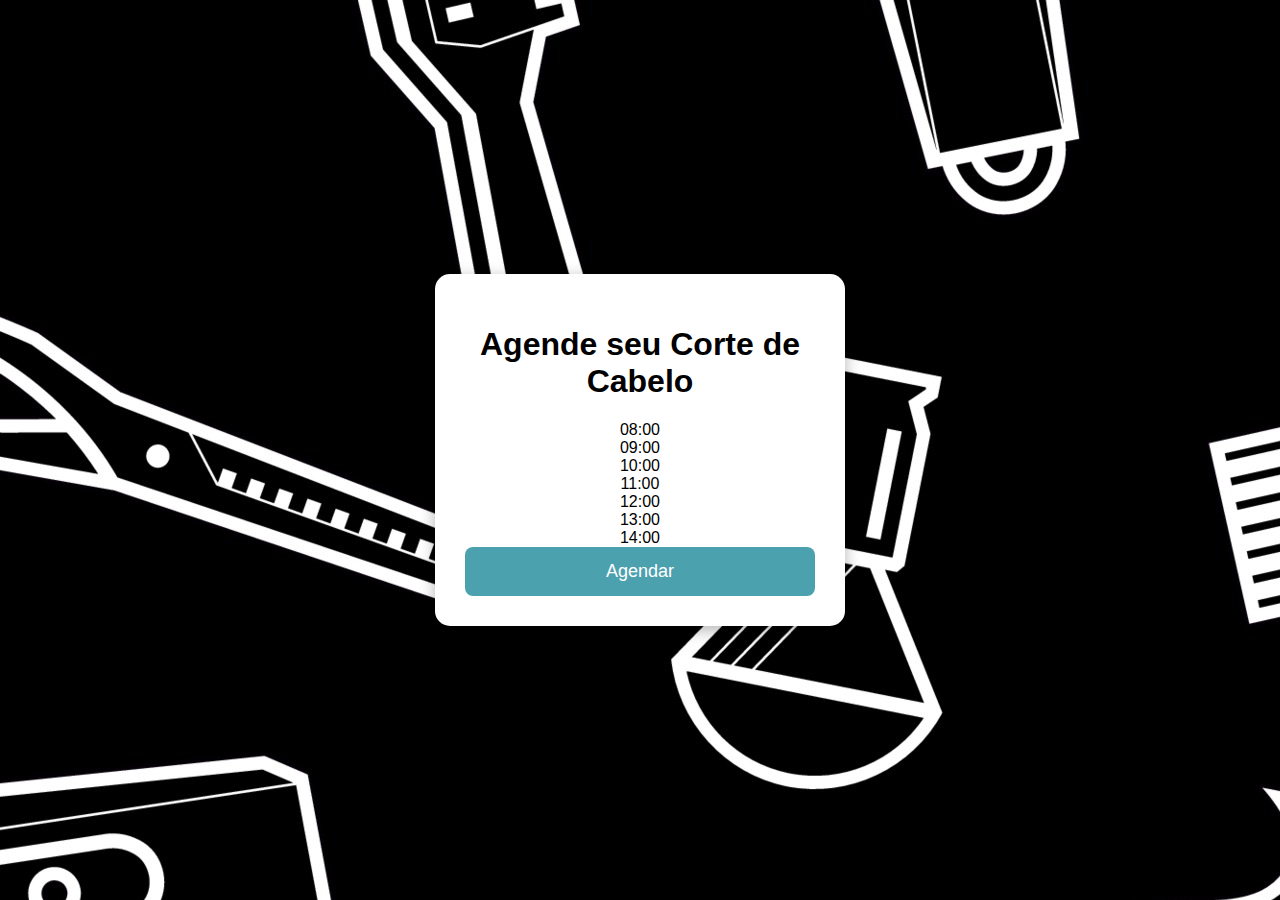
==== agendamento.html @ 5eb2aaf7 "Add files via upload" ====
<!DOCTYPE html>
<html lang="pt-br">
<head>
    <meta charset="UTF-8">
    <meta name="viewport" content="width=device-width, initial-scale=1.0">
    <title>Agendamento de Corte de Cabelo</title>
    <link rel="stylesheet" href="style.css">
</head>
<body>
    <div class="container">
        <h1>Agende seu Corte de Cabelo</h1>
        
        <div class="slider">
            <div class="slides">
                <div class="slide" data-time="08:00">08:00</div>
                <div class="slide" data-time="09:00">09:00</div>
                <div class="slide" data-time="10:00">10:00</div>
                <div class="slide" data-time="11:00">11:00</div>
                <div class="slide" data-time="12:00">12:00</div>
                <div class="slide" data-time="13:00">13:00</div>
                <div class="slide" data-time="14:00">14:00</div>
            </div>
        </div>

        <button id="agendar" disabled>Agendar</button>
    </div>

    <script src="agendamento.js"></script>
</body>
</html>
---- style.css ----
body {
            font-family: Arial, sans-serif;
            display: flex;
            justify-content: center;
            align-items: center;
            height: 100vh;
            background-image: url(12_generated.jpg);
            margin: 0;
        }
        .menu-toggle {
            position: absolute;
            top: 20px;
            left: 20px;
            background: none;
            border: none;
            font-size: 30px;
            cursor: pointer;
            color: #011d38;
        }
        .menu {
            position: absolute;
            top: 0;
            left: -250px;
            width: 250px;
            height: 100%;
            background: #011d38;
            padding-top: 60px;
            transition: 0.3s;
        }
        .menu a {
            display: block;
            color: white;
            padding: 15px;
            text-decoration: none;
            font-size: 18px;
        }
        .menu a:hover {
            background: #011d38;
        }
        .menu.active {
            left: 0;
        }
        .container {
            background: white;
            padding: 30px;
            border-radius: 15px;
            box-shadow: 0 4px 15px rgba(0, 0, 0, 0.3);
            text-align: center;
            width: 350px;
        }
        h2 {
            color: #2c3e50;
            margin-bottom: 20px;
        }
        input {
            display: block;
            width: calc(100% - 20px);
            margin: 12px auto;
            padding: 14px;
            border: 2px solid #011d38;
            border-radius: 8px;
            font-size: 16px;
            outline: none;
        }
        button {
            background: #4ca1af;
            color: white;
            border: none;
            padding: 14px;
            width: 100%;
            cursor: pointer;
            font-size: 18px;
            border-radius: 8px;
            transition: 0.3s;
        }
        button:hover {
            background-color: azure;
        }
        .logo {
            width: 80px;
            margin-bottom: 15px;
        }
        .hidden {
            display: none;
        }
        .logo{
            width: 200px;
        }
 @media (max-width: 450px) {
            .logo{
                width: 120px;
            }
            p{
                width: 300px;
            }
            body{
                 background-color: #082767;
                width: 100%;
            }  
            button{
                width: 100%;
                height: 60px;
                
            }
            .container{
                width: 260px;
            }
            .menu {
                position: absolute;
                top: 0;
                left: -250px;
                width: 250px;
                height: 100%;
                background: #011d38;
                padding-top: 80px;
                transition: 0.3s;
            }
            
        }
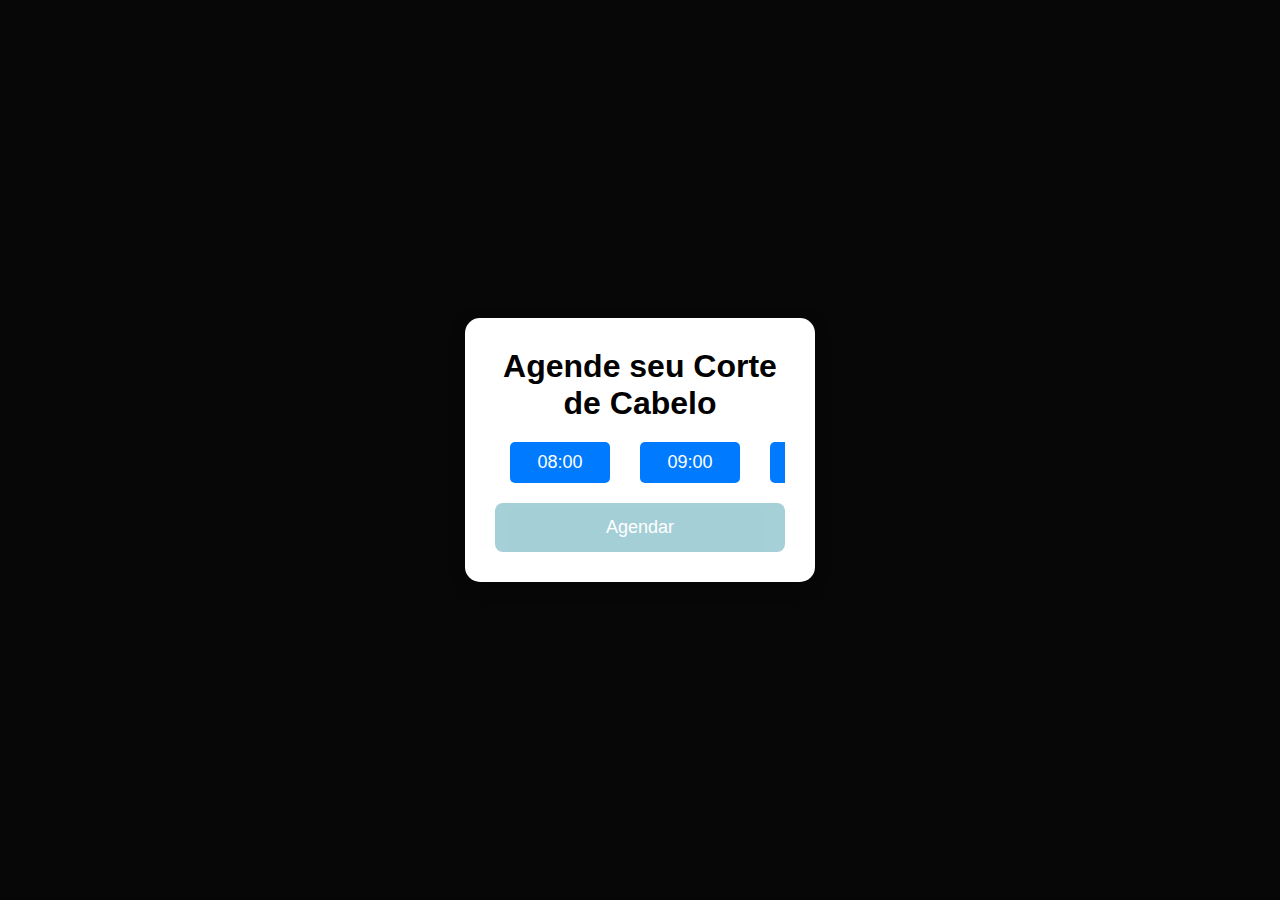
==== commit 7979f7a7: "Update agendamento.html" ====
--- a/agendamento.html
+++ b/agendamento.html
@@ -16,9 +16,14 @@
                 <div class="slide" data-time="09:00">09:00</div>
                 <div class="slide" data-time="10:00">10:00</div>
                 <div class="slide" data-time="11:00">11:00</div>
-                <div class="slide" data-time="12:00">12:00</div>
                 <div class="slide" data-time="13:00">13:00</div>
                 <div class="slide" data-time="14:00">14:00</div>
+                <div class="slide" data-time="15:00">15:00</div>
+                <div class="slide" data-time="16:00">16:00</div>
+                <div class="slide" data-time="17:00">17:00</div>
+                <div class="slide" data-time="18:00">18:00</div>
+                <div class="slide" data-time="19:00">19:00</div>
+
             </div>
         </div>
 
--- a/style.css
+++ b/style.css
@@ -1,10 +1,102 @@
+* {
+    margin: 0;
+    padding: 0;
+    box-sizing: border-box;
+}
+
+body {
+    font-family: Arial, sans-serif;
+    background-color: #f0f0f0;
+    display: flex;
+    justify-content: center;
+    align-items: center;
+    height: 100vh;
+}
+
+.container {
+    background-color: #fff;
+    border-radius: 10px;
+    padding: 20px;
+    box-shadow: 0 0 10px rgba(0, 0, 0, 0.1);
+    text-align: center;
+}
+
+h1 {
+    margin-bottom: 20px;
+}
+
+.slider {
+    overflow: hidden;
+    width: 100%;
+    margin-bottom: 20px;
+}
+
+.slides {
+    display: flex;
+    animation: slide 10s infinite;
+}
+
+.slide {
+    min-width: 100px;
+    margin: 0 15px;
+    background-color: #007bff;
+    color: white;
+    padding: 10px;
+    border-radius: 5px;
+    font-size: 18px;
+    text-align: center;
+    cursor: pointer;
+    transition: transform 0.3s ease-in-out;
+}
+
+@keyframes slide {
+    0% {
+        transform: translateX(0);
+    }
+    25% {
+        transform: translateX(-100%);
+    }
+    50% {
+        transform: translateX(-200%);
+    }
+    75% {
+        transform: translateX(-300%);
+    }
+    100% {
+        transform: translateX(-400%);
+    }
+}
+
+button {
+    padding: 10px 20px;
+    background-color: #28a745;
+    border: none;
+    border-radius: 5px;
+    color: white;
+    font-size: 16px;
+    cursor: pointer;
+    opacity: 0.5;
+}
+
+button:enabled {
+    opacity: 1;
+}
+
+button:hover {
+    background-color: #218838;
+}
+
+  
+
+  
+ 
  body {
             font-family: Arial, sans-serif;
             display: flex;
             justify-content: center;
             align-items: center;
             height: 100vh;
-            background-image: url(12_generated.jpg);
+            background-color: #070707;
             margin: 0;
         }
         .menu-toggle {
@@ -74,7 +166,7 @@
             transition: 0.3s;
         }
         button:hover {
-            background-color: azure;
+            background-image: url(#4ca1af);
         }
         .logo {
             width: 80px;
@@ -86,17 +178,28 @@
         .logo{
             width: 200px;
         }
- @media (max-width: 450px) {
+        .hidden {
+            display: none;
+        }
+        #confirmacao {
+            background: #dff0d8;
+            color: #3c763d;
+            padding: 10px;
+            border-radius: 5px;
+            margin-top: 15px;
+            font-weight: bold;
+        }
+        @media (max-width: 450px) {
+            body{
+                background-color: rgb(0, 0, 0);
+            }
             .logo{
                 width: 120px;
             }
             p{
                 width: 300px;
             }
-            body{
-                 background-color: #082767;
-                width: 100%;
-            }  
+            
             button{
                 width: 100%;
                 height: 60px;
@@ -117,3 +220,4 @@
             }
             
         }
+        
